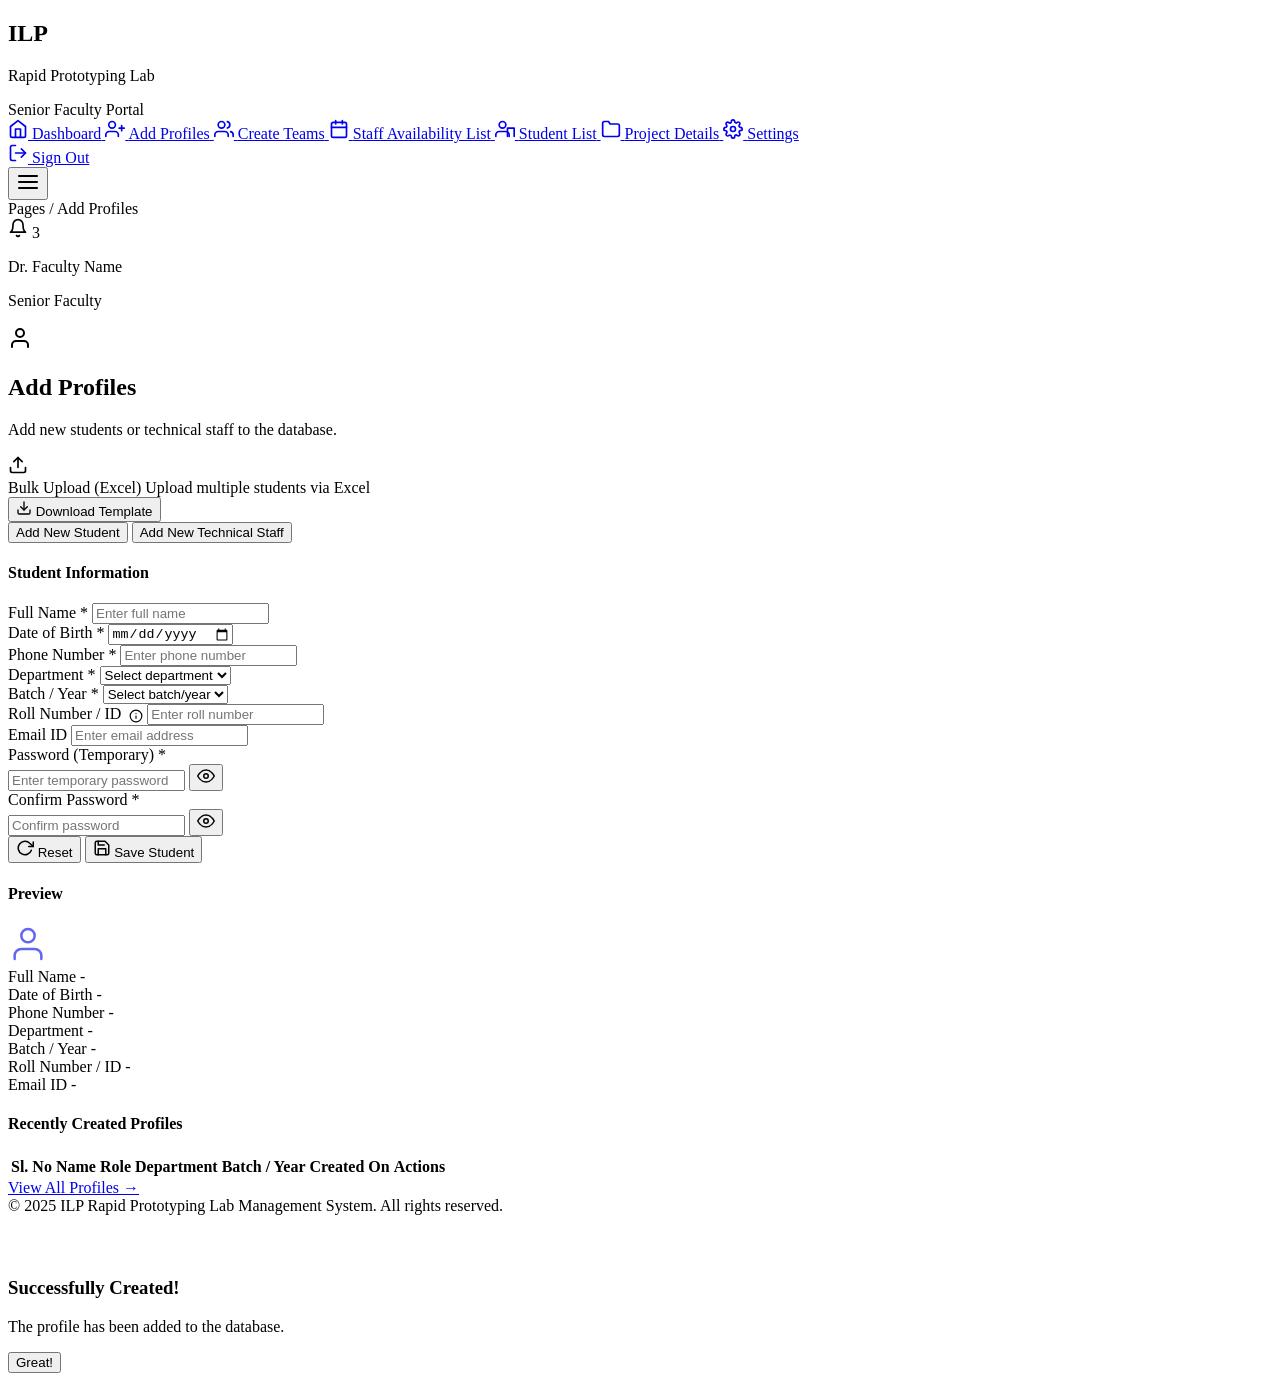
==== add-profile.html @ 279b5605 "senior faculty" ====
<!DOCTYPE html>
<html lang="en">
<head>
    <meta charset="UTF-8">
    <meta name="viewport" content="width=device-width, initial-scale=1.0">
    <title>Add Profiles | RPLMS Senior Faculty</title>
    <link rel="stylesheet" href="../css/style.css">
    <link rel="stylesheet" href="../css/add-profile.css">
</head>
<body>
    <div class="app-container">
        <!-- Sidebar -->
        <aside class="sidebar">
            <div class="sidebar-header">
                <div class="logo-container">
                    <h1>ILP</h1>
                    <p>Rapid Prototyping Lab</p>
                </div>
            </div>
            
            <div class="sidebar-label">Senior Faculty Portal</div>
            
            <nav class="sidebar-menu">
                <a href="dashboard.html" class="menu-item">
                    <svg width="20" height="20" viewBox="0 0 24 24" fill="none" stroke="currentColor" stroke-width="2" stroke-linecap="round" stroke-linejoin="round"><path d="M3 9l9-7 9 7v11a2 2 0 0 1-2 2H5a2 2 0 0 1-2-2z"></path><polyline points="9 22 9 12 15 12 15 22"></polyline></svg>
                    <span>Dashboard</span>
                </a>
                <a href="add-profile.html" class="menu-item active">
                    <svg width="20" height="20" viewBox="0 0 24 24" fill="none" stroke="currentColor" stroke-width="2" stroke-linecap="round" stroke-linejoin="round"><path d="M16 21v-2a4 4 0 0 0-4-4H5a4 4 0 0 0-4 4v2"></path><circle cx="8.5" cy="7" r="4"></circle><line x1="20" y1="8" x2="20" y2="14"></line><line x1="17" y1="11" x2="23" y2="11"></line></svg>
                    <span>Add Profiles</span>
                </a>
                <a href="create-team.html" class="menu-item">
                    <svg width="20" height="20" viewBox="0 0 24 24" fill="none" stroke="currentColor" stroke-width="2" stroke-linecap="round" stroke-linejoin="round"><path d="M17 21v-2a4 4 0 0 0-4-4H5a4 4 0 0 0-4 4v2"></path><circle cx="9" cy="7" r="4"></circle><path d="M23 21v-2a4 4 0 0 0-3-3.87"></path><path d="M16 3.13a4 4 0 0 1 0 7.75"></path></svg>
                    <span>Create Teams</span>
                </a>
                <a href="staff-availability.html" class="menu-item">
                    <svg width="20" height="20" viewBox="0 0 24 24" fill="none" stroke="currentColor" stroke-width="2" stroke-linecap="round" stroke-linejoin="round"><rect x="3" y="4" width="18" height="18" rx="2" ry="2"></rect><line x1="16" y1="2" x2="16" y2="6"></line><line x1="8" y1="2" x2="8" y2="6"></line><line x1="3" y1="10" x2="21" y2="10"></line></svg>
                    <span>Staff Availability List</span>
                </a>
                <a href="student-list.html" class="menu-item">
                    <svg width="20" height="20" viewBox="0 0 24 24" fill="none" stroke="currentColor" stroke-width="2" stroke-linecap="round" stroke-linejoin="round"><path d="M17 21v-2a4 4 0 0 0-4-4H5a4 4 0 0 0-4 4v2"></path><circle cx="9" cy="7" r="4"></circle><polyline points="23 21 23 11 15 11 15 21"></polyline></svg>
                    <span>Student List</span>
                </a>
                <a href="project-details.html" class="menu-item">
                    <svg width="20" height="20" viewBox="0 0 24 24" fill="none" stroke="currentColor" stroke-width="2" stroke-linecap="round" stroke-linejoin="round"><path d="M22 19a2 2 0 0 1-2 2H4a2 2 0 0 1-2-2V5a2 2 0 0 1 2-2h5l2 3h9a2 2 0 0 1 2 2z"></path></svg>
                    <span>Project Details</span>
                </a>
                <a href="settings.html" class="menu-item">
                    <svg width="20" height="20" viewBox="0 0 24 24" fill="none" stroke="currentColor" stroke-width="2" stroke-linecap="round" stroke-linejoin="round"><circle cx="12" cy="12" r="3"></circle><path d="M19.4 15a1.65 1.65 0 0 0 .33 1.82l.06.06a2 2 0 0 1 0 2.83 2 2 0 0 1-2.83 0l-.06-.06a1.65 1.65 0 0 0-1.82-.33 1.65 1.65 0 0 0-1 1.51V21a2 2 0 0 1-2 2 2 2 0 0 1-2-2v-.09A1.65 1.65 0 0 0 9 19.4a1.65 1.65 0 0 0-1.82.33l-.06.06a2 2 0 0 1-2.83 0 2 2 0 0 1 0-2.83l.06-.06a1.65 1.65 0 0 0 .33-1.82 1.65 1.65 0 0 0-1.51-1H3a2 2 0 0 1-2-2 2 2 0 0 1 2-2h.09A1.65 1.65 0 0 0 4.6 9a1.65 1.65 0 0 0-.33-1.82l-.06-.06a2 2 0 0 1 0-2.83 2 2 0 0 1 2.83 0l.06.06a1.65 1.65 0 0 0 1.82.33H9a1.65 1.65 0 0 0 1-1.51V3a2 2 0 0 1 2-2 2 2 0 0 1 2 2v.09a1.65 1.65 0 0 0 1 1.51 1.65 1.65 0 0 0 1.82-.33l.06-.06a2 2 0 0 1 2.83 0 2 2 0 0 1 0 2.83l-.06.06a1.65 1.65 0 0 0-.33 1.82V9a1.65 1.65 0 0 0 1.51 1H21a2 2 0 0 1 2 2 2 2 0 0 1-2 2h-.09a1.65 1.65 0 0 0-1.51 1z"></path></svg>
                    <span>Settings</span>
                </a>
            </nav>
            
            <div class="sidebar-footer">
                <a href="#" class="menu-item">
                    <svg width="20" height="20" viewBox="0 0 24 24" fill="none" stroke="currentColor" stroke-width="2" stroke-linecap="round" stroke-linejoin="round"><path d="M9 21H5a2 2 0 0 1-2-2V5a2 2 0 0 1 2-2h4"></path><polyline points="16 17 21 12 16 7"></polyline><line x1="21" y1="12" x2="9" y2="12"></line></svg>
                    <span>Sign Out</span>
                </a>
            </div>
        </aside>

        <!-- Main Content -->
        <main class="main-content">
            <header class="navbar">
                <div class="navbar-left">
                    <button class="menu-toggle">
                        <svg width="24" height="24" viewBox="0 0 24 24" fill="none" stroke="currentColor" stroke-width="2" stroke-linecap="round" stroke-linejoin="round"><line x1="3" y1="12" x2="21" y2="12"></line><line x1="3" y1="6" x2="21" y2="6"></line><line x1="3" y1="18" x2="21" y2="18"></line></svg>
                    </button>
                    <div class="breadcrumb">
                        <span>Pages</span>
                        <span>/</span>
                        <span class="active">Add Profiles</span>
                    </div>
                </div>
                
                <div class="navbar-right">
                    <div class="nav-icon">
                        <svg width="20" height="20" viewBox="0 0 24 24" fill="none" stroke="currentColor" stroke-width="2" stroke-linecap="round" stroke-linejoin="round"><path d="M18 8A6 6 0 0 0 6 8c0 7-3 9-3 9h18s-3-2-3-9"></path><path d="M13.73 21a2 2 0 0 1-3.46 0"></path></svg>
                        <span class="badge">3</span>
                    </div>
                    <div class="user-profile">
                        <div class="user-info">
                            <p class="user-name">Dr. Faculty Name</p>
                            <p class="user-role">Senior Faculty</p>
                        </div>
                        <div class="user-avatar">
                            <svg width="24" height="24" viewBox="0 0 24 24" fill="none" stroke="currentColor" stroke-width="2" stroke-linecap="round" stroke-linejoin="round"><path d="M20 21v-2a4 4 0 0 0-4-4H8a4 4 0 0 0-4 4v2"></path><circle cx="12" cy="7" r="4"></circle></svg>
                        </div>
                    </div>
                </div>
            </header>

            <div class="content-body">
                <div class="page-flex-header">
                    <div class="page-header">
                        <h2 class="page-title">Add Profiles</h2>
                        <p class="page-subtitle">Add new students or technical staff to the database.</p>
                    </div>
                    <div class="header-actions">
                        <div class="bulk-upload-card">
                            <div class="bulk-info">
                                <svg width="20" height="20" viewBox="0 0 24 24" fill="none" stroke="currentColor" stroke-width="2" stroke-linecap="round" stroke-linejoin="round"><path d="M21 15v4a2 2 0 0 1-2 2H5a2 2 0 0 1-2-2v-4"></path><polyline points="17 8 12 3 7 8"></polyline><line x1="12" y1="3" x2="12" y2="15"></line></svg>
                                <div>
                                    <span class="bulk-title">Bulk Upload (Excel)</span>
                                    <span class="bulk-desc">Upload multiple students via Excel</span>
                                </div>
                            </div>
                            <button class="btn btn-outline btn-sm">
                                <svg width="16" height="16" viewBox="0 0 24 24" fill="none" stroke="currentColor" stroke-width="2" stroke-linecap="round" stroke-linejoin="round"><path d="M21 15v4a2 2 0 0 1-2 2H5a2 2 0 0 1-2-2v-4"></path><polyline points="7 10 12 15 17 10"></polyline><line x1="12" y1="15" x2="12" y2="3"></line></svg>
                                Download Template
                            </button>
                        </div>
                    </div>
                </div>

                <!-- Tabs -->
                <div class="tabs-container">
                    <button class="tab-btn active" data-tab="student">Add New Student</button>
                    <button class="tab-btn" data-tab="staff">Add New Technical Staff</button>
                </div>

                <!-- Main Content Grid -->
                <div class="grid grid-cols-form mt-24">
                    <!-- Form Section -->
                    <div class="card form-card">
                        <h4 class="form-section-title">Student Information</h4>
                        <form id="profileForm">
                            <div class="form-grid">
                                <div class="form-group">
                                    <label>Full Name <span>*</span></label>
                                    <input type="text" id="fullName" placeholder="Enter full name" required>
                                </div>
                                <div class="form-group">
                                    <label>Date of Birth <span>*</span></label>
                                    <input type="date" id="dob" required>
                                </div>
                                <div class="form-group">
                                    <label>Phone Number <span>*</span></label>
                                    <input type="tel" id="phoneNumber" placeholder="Enter phone number" required>
                                </div>
                                <div class="form-group">
                                    <label>Department <span>*</span></label>
                                    <select id="department" required>
                                        <option value="">Select department</option>
                                        <option value="AI & DS">AI & DS</option>
                                        <option value="CSE">CSE</option>
                                        <option value="IT">IT</option>
                                        <option value="ECE">ECE</option>
                                    </select>
                                </div>
                                <div class="form-group">
                                    <label>Batch / Year <span>*</span></label>
                                    <select id="batch" required>
                                        <option value="">Select batch/year</option>
                                        <option value="2021">2021</option>
                                        <option value="2022">2022</option>
                                        <option value="2023">2023</option>
                                        <option value="2024">2024</option>
                                    </select>
                                </div>
                                <div class="form-group">
                                    <label>Roll Number / ID <svg width="14" height="14" viewBox="0 0 24 24" fill="none" stroke="currentColor" stroke-width="2" stroke-linecap="round" stroke-linejoin="round" style="display:inline; margin-left:4px; vertical-align:middle; cursor:help;"><circle cx="12" cy="12" r="10"></circle><line x1="12" y1="16" x2="12" y2="12"></line><line x1="12" y1="8" x2="12.01" y2="8"></line></svg></label>
                                    <input type="text" id="rollNumber" placeholder="Enter roll number">
                                </div>
                                <div class="form-group full-width">
                                    <label>Email ID</label>
                                    <input type="email" id="email" placeholder="Enter email address">
                                </div>
                                <div class="form-group">
                                    <label>Password (Temporary) <span>*</span></label>
                                    <div class="input-with-icon">
                                        <input type="password" id="password" placeholder="Enter temporary password" required>
                                        <button type="button" class="icon-btn toggle-password">
                                            <svg width="18" height="18" viewBox="0 0 24 24" fill="none" stroke="currentColor" stroke-width="2" stroke-linecap="round" stroke-linejoin="round"><path d="M1 12s4-8 11-8 11 8 11 8-4 8-11 8-11-8-11-8z"></path><circle cx="12" cy="12" r="3"></circle></svg>
                                        </button>
                                    </div>
                                </div>
                                <div class="form-group">
                                    <label>Confirm Password <span>*</span></label>
                                    <div class="input-with-icon">
                                        <input type="password" id="confirmPassword" placeholder="Confirm password" required>
                                        <button type="button" class="icon-btn toggle-password">
                                            <svg width="18" height="18" viewBox="0 0 24 24" fill="none" stroke="currentColor" stroke-width="2" stroke-linecap="round" stroke-linejoin="round"><path d="M1 12s4-8 11-8 11 8 11 8-4 8-11 8-11-8-11-8z"></path><circle cx="12" cy="12" r="3"></circle></svg>
                                        </button>
                                    </div>
                                </div>
                            </div>
                            <div class="form-footer">
                                <button type="reset" class="btn btn-outline" id="resetBtn">
                                    <svg width="18" height="18" viewBox="0 0 24 24" fill="none" stroke="currentColor" stroke-width="2" stroke-linecap="round" stroke-linejoin="round"><path d="M23 4v6h-6"></path><path d="M20.49 15a9 9 0 1 1-2.12-9.36L23 10"></path></svg>
                                    Reset
                                </button>
                                <button type="submit" class="btn btn-primary">
                                    <svg width="18" height="18" viewBox="0 0 24 24" fill="none" stroke="currentColor" stroke-width="2" stroke-linecap="round" stroke-linejoin="round"><path d="M19 21H5a2 2 0 0 1-2-2V5a2 2 0 0 1 2-2h11l5 5v11a2 2 0 0 1-2 2z"></path><polyline points="17 21 17 13 7 13 7 21"></polyline><polyline points="7 3 7 8 15 8"></polyline></svg>
                                    Save Student
                                </button>
                            </div>
                        </form>
                    </div>

                    <!-- Preview Section -->
                    <div class="card preview-card">
                        <h4 class="form-section-title">Preview</h4>
                        <div class="preview-content">
                            <div class="preview-avatar">
                                <svg width="40" height="40" viewBox="0 0 24 24" fill="none" stroke="#6366f1" stroke-width="1.5" stroke-linecap="round" stroke-linejoin="round"><path d="M20 21v-2a4 4 0 0 0-4-4H8a4 4 0 0 0-4 4v2"></path><circle cx="12" cy="7" r="4"></circle></svg>
                            </div>
                            <div class="preview-details">
                                <div class="preview-item">
                                    <span class="label">Full Name</span>
                                    <span class="value" id="prev-name">-</span>
                                </div>
                                <div class="preview-item">
                                    <span class="label">Date of Birth</span>
                                    <span class="value" id="prev-dob">-</span>
                                </div>
                                <div class="preview-item">
                                    <span class="label">Phone Number</span>
                                    <span class="value" id="prev-phone">-</span>
                                </div>
                                <div class="preview-item">
                                    <span class="label">Department</span>
                                    <span class="value" id="prev-dept">-</span>
                                </div>
                                <div class="preview-item">
                                    <span class="label">Batch / Year</span>
                                    <span class="value" id="prev-batch">-</span>
                                </div>
                                <div class="preview-item">
                                    <span class="label">Roll Number / ID</span>
                                    <span class="value" id="prev-roll">-</span>
                                </div>
                                <div class="preview-item">
                                    <span class="label">Email ID</span>
                                    <span class="value" id="prev-email">-</span>
                                </div>
                            </div>
                        </div>
                    </div>
                </div>

                <!-- Recently Created Profiles Table -->
                <div class="card mt-24">
                    <div class="card-header">
                        <h4 class="card-title">Recently Created Profiles</h4>
                    </div>
                    <div class="table-responsive">
                        <table class="data-table">
                            <thead>
                                <tr>
                                    <th>Sl. No</th>
                                    <th>Name</th>
                                    <th>Role</th>
                                    <th>Department</th>
                                    <th>Batch / Year</th>
                                    <th>Created On</th>
                                    <th>Actions</th>
                                </tr>
                            </thead>
                            <tbody id="profilesTableBody">
                                <!-- Table rows will be added here via JS -->
                            </tbody>
                        </table>
                    </div>
                    <div class="table-footer">
                        <a href="student-list.html" class="view-all-link">View All Profiles &rarr;</a>
                    </div>
                </div>

                <footer class="mt-40 text-center text-muted fs-12">
                    &copy; 2025 ILP Rapid Prototyping Lab Management System. All rights reserved.
                </footer>
            </div>
        </main>
    </div>

    <!-- Success Popup / Modal -->
    <div id="successModal" class="modal">
        <div class="modal-content">
            <div class="success-icon">
                <svg width="40" height="40" viewBox="0 0 24 24" fill="none" stroke="white" stroke-width="3" stroke-linecap="round" stroke-linejoin="round"><polyline points="20 6 9 17 4 12"></polyline></svg>
            </div>
            <h3>Successfully Created!</h3>
            <p>The profile has been added to the database.</p>
            <button class="btn btn-primary" onclick="closeModal()">Great!</button>
        </div>
    </div>

    <script src="../js/app.js"></script>
    <script src="../js/add-profile.js"></script>
</body>
</html>
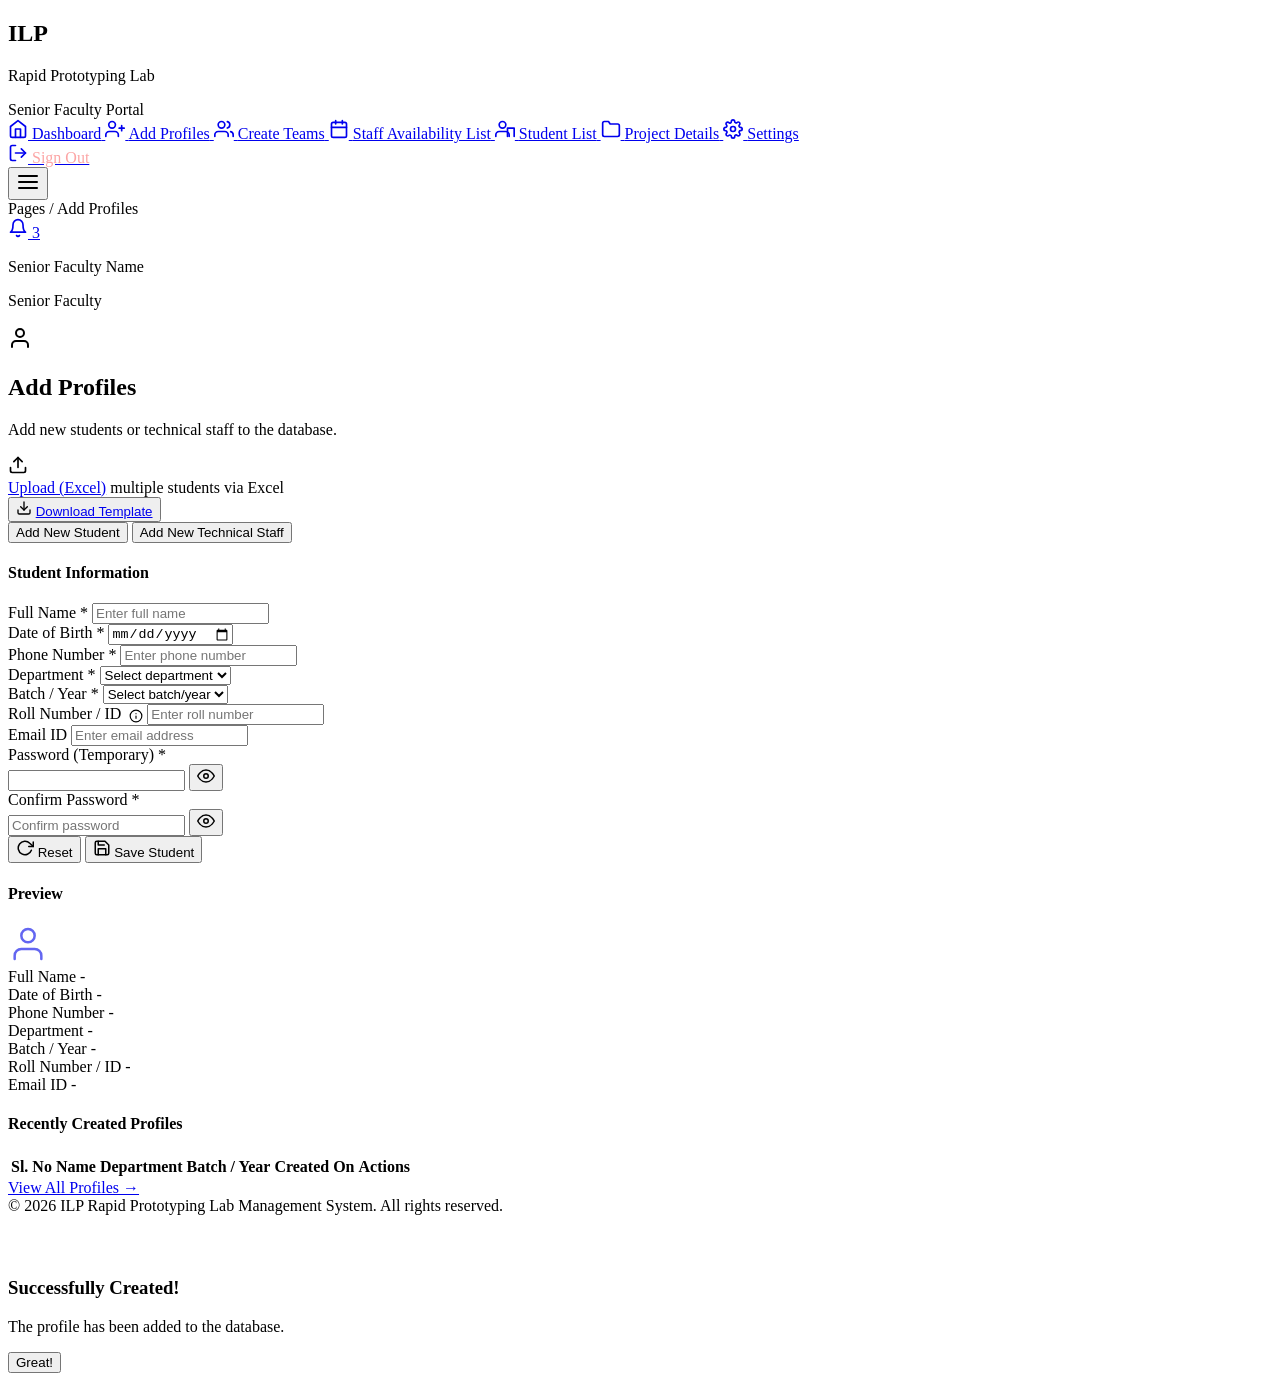
==== commit 9062a1c4: "for nithesh bro" ====
--- a/add-profile.html
+++ b/add-profile.html
@@ -1,292 +1,352 @@
-<!DOCTYPE html>
-<html lang="en">
-<head>
-    <meta charset="UTF-8">
-    <meta name="viewport" content="width=device-width, initial-scale=1.0">
-    <title>Add Profiles | RPLMS Senior Faculty</title>
-    <link rel="stylesheet" href="../css/style.css">
-    <link rel="stylesheet" href="../css/add-profile.css">
-</head>
-<body>
-    <div class="app-container">
-        <!-- Sidebar -->
-        <aside class="sidebar">
-            <div class="sidebar-header">
-                <div class="logo-container">
-                    <h1>ILP</h1>
-                    <p>Rapid Prototyping Lab</p>
-                </div>
-            </div>
-            
-            <div class="sidebar-label">Senior Faculty Portal</div>
-            
-            <nav class="sidebar-menu">
-                <a href="dashboard.html" class="menu-item">
-                    <svg width="20" height="20" viewBox="0 0 24 24" fill="none" stroke="currentColor" stroke-width="2" stroke-linecap="round" stroke-linejoin="round"><path d="M3 9l9-7 9 7v11a2 2 0 0 1-2 2H5a2 2 0 0 1-2-2z"></path><polyline points="9 22 9 12 15 12 15 22"></polyline></svg>
-                    <span>Dashboard</span>
-                </a>
-                <a href="add-profile.html" class="menu-item active">
-                    <svg width="20" height="20" viewBox="0 0 24 24" fill="none" stroke="currentColor" stroke-width="2" stroke-linecap="round" stroke-linejoin="round"><path d="M16 21v-2a4 4 0 0 0-4-4H5a4 4 0 0 0-4 4v2"></path><circle cx="8.5" cy="7" r="4"></circle><line x1="20" y1="8" x2="20" y2="14"></line><line x1="17" y1="11" x2="23" y2="11"></line></svg>
-                    <span>Add Profiles</span>
-                </a>
-                <a href="create-team.html" class="menu-item">
-                    <svg width="20" height="20" viewBox="0 0 24 24" fill="none" stroke="currentColor" stroke-width="2" stroke-linecap="round" stroke-linejoin="round"><path d="M17 21v-2a4 4 0 0 0-4-4H5a4 4 0 0 0-4 4v2"></path><circle cx="9" cy="7" r="4"></circle><path d="M23 21v-2a4 4 0 0 0-3-3.87"></path><path d="M16 3.13a4 4 0 0 1 0 7.75"></path></svg>
-                    <span>Create Teams</span>
-                </a>
-                <a href="staff-availability.html" class="menu-item">
-                    <svg width="20" height="20" viewBox="0 0 24 24" fill="none" stroke="currentColor" stroke-width="2" stroke-linecap="round" stroke-linejoin="round"><rect x="3" y="4" width="18" height="18" rx="2" ry="2"></rect><line x1="16" y1="2" x2="16" y2="6"></line><line x1="8" y1="2" x2="8" y2="6"></line><line x1="3" y1="10" x2="21" y2="10"></line></svg>
-                    <span>Staff Availability List</span>
-                </a>
-                <a href="student-list.html" class="menu-item">
-                    <svg width="20" height="20" viewBox="0 0 24 24" fill="none" stroke="currentColor" stroke-width="2" stroke-linecap="round" stroke-linejoin="round"><path d="M17 21v-2a4 4 0 0 0-4-4H5a4 4 0 0 0-4 4v2"></path><circle cx="9" cy="7" r="4"></circle><polyline points="23 21 23 11 15 11 15 21"></polyline></svg>
-                    <span>Student List</span>
-                </a>
-                <a href="project-details.html" class="menu-item">
-                    <svg width="20" height="20" viewBox="0 0 24 24" fill="none" stroke="currentColor" stroke-width="2" stroke-linecap="round" stroke-linejoin="round"><path d="M22 19a2 2 0 0 1-2 2H4a2 2 0 0 1-2-2V5a2 2 0 0 1 2-2h5l2 3h9a2 2 0 0 1 2 2z"></path></svg>
-                    <span>Project Details</span>
-                </a>
-                <a href="settings.html" class="menu-item">
-                    <svg width="20" height="20" viewBox="0 0 24 24" fill="none" stroke="currentColor" stroke-width="2" stroke-linecap="round" stroke-linejoin="round"><circle cx="12" cy="12" r="3"></circle><path d="M19.4 15a1.65 1.65 0 0 0 .33 1.82l.06.06a2 2 0 0 1 0 2.83 2 2 0 0 1-2.83 0l-.06-.06a1.65 1.65 0 0 0-1.82-.33 1.65 1.65 0 0 0-1 1.51V21a2 2 0 0 1-2 2 2 2 0 0 1-2-2v-.09A1.65 1.65 0 0 0 9 19.4a1.65 1.65 0 0 0-1.82.33l-.06.06a2 2 0 0 1-2.83 0 2 2 0 0 1 0-2.83l.06-.06a1.65 1.65 0 0 0 .33-1.82 1.65 1.65 0 0 0-1.51-1H3a2 2 0 0 1-2-2 2 2 0 0 1 2-2h.09A1.65 1.65 0 0 0 4.6 9a1.65 1.65 0 0 0-.33-1.82l-.06-.06a2 2 0 0 1 0-2.83 2 2 0 0 1 2.83 0l.06.06a1.65 1.65 0 0 0 1.82.33H9a1.65 1.65 0 0 0 1-1.51V3a2 2 0 0 1 2-2 2 2 0 0 1 2 2v.09a1.65 1.65 0 0 0 1 1.51 1.65 1.65 0 0 0 1.82-.33l.06-.06a2 2 0 0 1 2.83 0 2 2 0 0 1 0 2.83l-.06.06a1.65 1.65 0 0 0-.33 1.82V9a1.65 1.65 0 0 0 1.51 1H21a2 2 0 0 1 2 2 2 2 0 0 1-2 2h-.09a1.65 1.65 0 0 0-1.51 1z"></path></svg>
-                    <span>Settings</span>
-                </a>
-            </nav>
-            
-            <div class="sidebar-footer">
-                <a href="#" class="menu-item">
-                    <svg width="20" height="20" viewBox="0 0 24 24" fill="none" stroke="currentColor" stroke-width="2" stroke-linecap="round" stroke-linejoin="round"><path d="M9 21H5a2 2 0 0 1-2-2V5a2 2 0 0 1 2-2h4"></path><polyline points="16 17 21 12 16 7"></polyline><line x1="21" y1="12" x2="9" y2="12"></line></svg>
-                    <span>Sign Out</span>
-                </a>
-            </div>
-        </aside>
-
-        <!-- Main Content -->
-        <main class="main-content">
-            <header class="navbar">
-                <div class="navbar-left">
-                    <button class="menu-toggle">
-                        <svg width="24" height="24" viewBox="0 0 24 24" fill="none" stroke="currentColor" stroke-width="2" stroke-linecap="round" stroke-linejoin="round"><line x1="3" y1="12" x2="21" y2="12"></line><line x1="3" y1="6" x2="21" y2="6"></line><line x1="3" y1="18" x2="21" y2="18"></line></svg>
-                    </button>
-                    <div class="breadcrumb">
-                        <span>Pages</span>
-                        <span>/</span>
-                        <span class="active">Add Profiles</span>
-                    </div>
-                </div>
-                
-                <div class="navbar-right">
-                    <div class="nav-icon">
-                        <svg width="20" height="20" viewBox="0 0 24 24" fill="none" stroke="currentColor" stroke-width="2" stroke-linecap="round" stroke-linejoin="round"><path d="M18 8A6 6 0 0 0 6 8c0 7-3 9-3 9h18s-3-2-3-9"></path><path d="M13.73 21a2 2 0 0 1-3.46 0"></path></svg>
-                        <span class="badge">3</span>
-                    </div>
-                    <div class="user-profile">
-                        <div class="user-info">
-                            <p class="user-name">Dr. Faculty Name</p>
-                            <p class="user-role">Senior Faculty</p>
-                        </div>
-                        <div class="user-avatar">
-                            <svg width="24" height="24" viewBox="0 0 24 24" fill="none" stroke="currentColor" stroke-width="2" stroke-linecap="round" stroke-linejoin="round"><path d="M20 21v-2a4 4 0 0 0-4-4H8a4 4 0 0 0-4 4v2"></path><circle cx="12" cy="7" r="4"></circle></svg>
-                        </div>
-                    </div>
-                </div>
-            </header>
-
-            <div class="content-body">
-                <div class="page-flex-header">
-                    <div class="page-header">
-                        <h2 class="page-title">Add Profiles</h2>
-                        <p class="page-subtitle">Add new students or technical staff to the database.</p>
-                    </div>
-                    <div class="header-actions">
-                        <div class="bulk-upload-card">
-                            <div class="bulk-info">
-                                <svg width="20" height="20" viewBox="0 0 24 24" fill="none" stroke="currentColor" stroke-width="2" stroke-linecap="round" stroke-linejoin="round"><path d="M21 15v4a2 2 0 0 1-2 2H5a2 2 0 0 1-2-2v-4"></path><polyline points="17 8 12 3 7 8"></polyline><line x1="12" y1="3" x2="12" y2="15"></line></svg>
-                                <div>
-                                    <span class="bulk-title">Bulk Upload (Excel)</span>
-                                    <span class="bulk-desc">Upload multiple students via Excel</span>
-                                </div>
-                            </div>
-                            <button class="btn btn-outline btn-sm">
-                                <svg width="16" height="16" viewBox="0 0 24 24" fill="none" stroke="currentColor" stroke-width="2" stroke-linecap="round" stroke-linejoin="round"><path d="M21 15v4a2 2 0 0 1-2 2H5a2 2 0 0 1-2-2v-4"></path><polyline points="7 10 12 15 17 10"></polyline><line x1="12" y1="15" x2="12" y2="3"></line></svg>
-                                Download Template
-                            </button>
-                        </div>
-                    </div>
-                </div>
-
-                <!-- Tabs -->
-                <div class="tabs-container">
-                    <button class="tab-btn active" data-tab="student">Add New Student</button>
-                    <button class="tab-btn" data-tab="staff">Add New Technical Staff</button>
-                </div>
-
-                <!-- Main Content Grid -->
-                <div class="grid grid-cols-form mt-24">
-                    <!-- Form Section -->
-                    <div class="card form-card">
-                        <h4 class="form-section-title">Student Information</h4>
-                        <form id="profileForm">
-                            <div class="form-grid">
-                                <div class="form-group">
-                                    <label>Full Name <span>*</span></label>
-                                    <input type="text" id="fullName" placeholder="Enter full name" required>
-                                </div>
-                                <div class="form-group">
-                                    <label>Date of Birth <span>*</span></label>
-                                    <input type="date" id="dob" required>
-                                </div>
-                                <div class="form-group">
-                                    <label>Phone Number <span>*</span></label>
-                                    <input type="tel" id="phoneNumber" placeholder="Enter phone number" required>
-                                </div>
-                                <div class="form-group">
-                                    <label>Department <span>*</span></label>
-                                    <select id="department" required>
-                                        <option value="">Select department</option>
-                                        <option value="AI & DS">AI & DS</option>
-                                        <option value="CSE">CSE</option>
-                                        <option value="IT">IT</option>
-                                        <option value="ECE">ECE</option>
-                                    </select>
-                                </div>
-                                <div class="form-group">
-                                    <label>Batch / Year <span>*</span></label>
-                                    <select id="batch" required>
-                                        <option value="">Select batch/year</option>
-                                        <option value="2021">2021</option>
-                                        <option value="2022">2022</option>
-                                        <option value="2023">2023</option>
-                                        <option value="2024">2024</option>
-                                    </select>
-                                </div>
-                                <div class="form-group">
-                                    <label>Roll Number / ID <svg width="14" height="14" viewBox="0 0 24 24" fill="none" stroke="currentColor" stroke-width="2" stroke-linecap="round" stroke-linejoin="round" style="display:inline; margin-left:4px; vertical-align:middle; cursor:help;"><circle cx="12" cy="12" r="10"></circle><line x1="12" y1="16" x2="12" y2="12"></line><line x1="12" y1="8" x2="12.01" y2="8"></line></svg></label>
-                                    <input type="text" id="rollNumber" placeholder="Enter roll number">
-                                </div>
-                                <div class="form-group full-width">
-                                    <label>Email ID</label>
-                                    <input type="email" id="email" placeholder="Enter email address">
-                                </div>
-                                <div class="form-group">
-                                    <label>Password (Temporary) <span>*</span></label>
-                                    <div class="input-with-icon">
-                                        <input type="password" id="password" placeholder="Enter temporary password" required>
-                                        <button type="button" class="icon-btn toggle-password">
-                                            <svg width="18" height="18" viewBox="0 0 24 24" fill="none" stroke="currentColor" stroke-width="2" stroke-linecap="round" stroke-linejoin="round"><path d="M1 12s4-8 11-8 11 8 11 8-4 8-11 8-11-8-11-8z"></path><circle cx="12" cy="12" r="3"></circle></svg>
-                                        </button>
-                                    </div>
-                                </div>
-                                <div class="form-group">
-                                    <label>Confirm Password <span>*</span></label>
-                                    <div class="input-with-icon">
-                                        <input type="password" id="confirmPassword" placeholder="Confirm password" required>
-                                        <button type="button" class="icon-btn toggle-password">
-                                            <svg width="18" height="18" viewBox="0 0 24 24" fill="none" stroke="currentColor" stroke-width="2" stroke-linecap="round" stroke-linejoin="round"><path d="M1 12s4-8 11-8 11 8 11 8-4 8-11 8-11-8-11-8z"></path><circle cx="12" cy="12" r="3"></circle></svg>
-                                        </button>
-                                    </div>
-                                </div>
-                            </div>
-                            <div class="form-footer">
-                                <button type="reset" class="btn btn-outline" id="resetBtn">
-                                    <svg width="18" height="18" viewBox="0 0 24 24" fill="none" stroke="currentColor" stroke-width="2" stroke-linecap="round" stroke-linejoin="round"><path d="M23 4v6h-6"></path><path d="M20.49 15a9 9 0 1 1-2.12-9.36L23 10"></path></svg>
-                                    Reset
-                                </button>
-                                <button type="submit" class="btn btn-primary">
-                                    <svg width="18" height="18" viewBox="0 0 24 24" fill="none" stroke="currentColor" stroke-width="2" stroke-linecap="round" stroke-linejoin="round"><path d="M19 21H5a2 2 0 0 1-2-2V5a2 2 0 0 1 2-2h11l5 5v11a2 2 0 0 1-2 2z"></path><polyline points="17 21 17 13 7 13 7 21"></polyline><polyline points="7 3 7 8 15 8"></polyline></svg>
-                                    Save Student
-                                </button>
-                            </div>
-                        </form>
-                    </div>
-
-                    <!-- Preview Section -->
-                    <div class="card preview-card">
-                        <h4 class="form-section-title">Preview</h4>
-                        <div class="preview-content">
-                            <div class="preview-avatar">
-                                <svg width="40" height="40" viewBox="0 0 24 24" fill="none" stroke="#6366f1" stroke-width="1.5" stroke-linecap="round" stroke-linejoin="round"><path d="M20 21v-2a4 4 0 0 0-4-4H8a4 4 0 0 0-4 4v2"></path><circle cx="12" cy="7" r="4"></circle></svg>
-                            </div>
-                            <div class="preview-details">
-                                <div class="preview-item">
-                                    <span class="label">Full Name</span>
-                                    <span class="value" id="prev-name">-</span>
-                                </div>
-                                <div class="preview-item">
-                                    <span class="label">Date of Birth</span>
-                                    <span class="value" id="prev-dob">-</span>
-                                </div>
-                                <div class="preview-item">
-                                    <span class="label">Phone Number</span>
-                                    <span class="value" id="prev-phone">-</span>
-                                </div>
-                                <div class="preview-item">
-                                    <span class="label">Department</span>
-                                    <span class="value" id="prev-dept">-</span>
-                                </div>
-                                <div class="preview-item">
-                                    <span class="label">Batch / Year</span>
-                                    <span class="value" id="prev-batch">-</span>
-                                </div>
-                                <div class="preview-item">
-                                    <span class="label">Roll Number / ID</span>
-                                    <span class="value" id="prev-roll">-</span>
-                                </div>
-                                <div class="preview-item">
-                                    <span class="label">Email ID</span>
-                                    <span class="value" id="prev-email">-</span>
-                                </div>
-                            </div>
-                        </div>
-                    </div>
-                </div>
-
-                <!-- Recently Created Profiles Table -->
-                <div class="card mt-24">
-                    <div class="card-header">
-                        <h4 class="card-title">Recently Created Profiles</h4>
-                    </div>
-                    <div class="table-responsive">
-                        <table class="data-table">
-                            <thead>
-                                <tr>
-                                    <th>Sl. No</th>
-                                    <th>Name</th>
-                                    <th>Role</th>
-                                    <th>Department</th>
-                                    <th>Batch / Year</th>
-                                    <th>Created On</th>
-                                    <th>Actions</th>
-                                </tr>
-                            </thead>
-                            <tbody id="profilesTableBody">
-                                <!-- Table rows will be added here via JS -->
-                            </tbody>
-                        </table>
-                    </div>
-                    <div class="table-footer">
-                        <a href="student-list.html" class="view-all-link">View All Profiles &rarr;</a>
-                    </div>
-                </div>
-
-                <footer class="mt-40 text-center text-muted fs-12">
-                    &copy; 2025 ILP Rapid Prototyping Lab Management System. All rights reserved.
-                </footer>
-            </div>
-        </main>
-    </div>
-
-    <!-- Success Popup / Modal -->
-    <div id="successModal" class="modal">
-        <div class="modal-content">
-            <div class="success-icon">
-                <svg width="40" height="40" viewBox="0 0 24 24" fill="none" stroke="white" stroke-width="3" stroke-linecap="round" stroke-linejoin="round"><polyline points="20 6 9 17 4 12"></polyline></svg>
-            </div>
-            <h3>Successfully Created!</h3>
-            <p>The profile has been added to the database.</p>
-            <button class="btn btn-primary" onclick="closeModal()">Great!</button>
-        </div>
-    </div>
-
-    <script src="../js/app.js"></script>
-    <script src="../js/add-profile.js"></script>
-</body>
-</html>
+<!DOCTYPE html>
+<html lang="en">
+<head>
+    <meta charset="UTF-8">
+    <meta name="viewport" content="width=device-width, initial-scale=1.0">
+    <title>Add Profiles | RPLMS Senior Faculty</title>
+    <link rel="stylesheet" href="../css/style.css">
+    <link rel="stylesheet" href="../css/add-profile.css">
+</head>
+<body>
+    <div class="app-container">
+        <!-- Sidebar -->
+        <aside class="sidebar">
+            <div class="sidebar-header">
+                <div class="logo-container">
+                    <h1>ILP</h1>
+                    <p>Rapid Prototyping Lab</p>
+                </div>
+            </div>
+            
+            <div class="sidebar-label">Senior Faculty Portal</div>
+            
+            <nav class="sidebar-menu">
+                <a href="dashboard.html" class="menu-item">
+                    <svg width="20" height="20" viewBox="0 0 24 24" fill="none" stroke="currentColor" stroke-width="2" stroke-linecap="round" stroke-linejoin="round"><path d="M3 9l9-7 9 7v11a2 2 0 0 1-2 2H5a2 2 0 0 1-2-2z"></path><polyline points="9 22 9 12 15 12 15 22"></polyline></svg>
+                    <span>Dashboard</span>
+                </a>
+                <a href="add-profile.html" class="menu-item active">
+                    <svg width="20" height="20" viewBox="0 0 24 24" fill="none" stroke="currentColor" stroke-width="2" stroke-linecap="round" stroke-linejoin="round"><path d="M16 21v-2a4 4 0 0 0-4-4H5a4 4 0 0 0-4 4v2"></path><circle cx="8.5" cy="7" r="4"></circle><line x1="20" y1="8" x2="20" y2="14"></line><line x1="17" y1="11" x2="23" y2="11"></line></svg>
+                    <span>Add Profiles</span>
+                </a>
+                <a href="create-team.html" class="menu-item">
+                    <svg width="20" height="20" viewBox="0 0 24 24" fill="none" stroke="currentColor" stroke-width="2" stroke-linecap="round" stroke-linejoin="round"><path d="M17 21v-2a4 4 0 0 0-4-4H5a4 4 0 0 0-4 4v2"></path><circle cx="9" cy="7" r="4"></circle><path d="M23 21v-2a4 4 0 0 0-3-3.87"></path><path d="M16 3.13a4 4 0 0 1 0 7.75"></path></svg>
+                    <span>Create Teams</span>
+                </a>
+                <a href="staff-availability.html" class="menu-item">
+                    <svg width="20" height="20" viewBox="0 0 24 24" fill="none" stroke="currentColor" stroke-width="2" stroke-linecap="round" stroke-linejoin="round"><rect x="3" y="4" width="18" height="18" rx="2" ry="2"></rect><line x1="16" y1="2" x2="16" y2="6"></line><line x1="8" y1="2" x2="8" y2="6"></line><line x1="3" y1="10" x2="21" y2="10"></line></svg>
+                    <span>Staff Availability List</span>
+                </a>
+                <a href="student-list.html" class="menu-item">
+                    <svg width="20" height="20" viewBox="0 0 24 24" fill="none" stroke="currentColor" stroke-width="2" stroke-linecap="round" stroke-linejoin="round"><path d="M17 21v-2a4 4 0 0 0-4-4H5a4 4 0 0 0-4 4v2"></path><circle cx="9" cy="7" r="4"></circle><polyline points="23 21 23 11 15 11 15 21"></polyline></svg>
+                    <span>Student List</span>
+                </a>
+                <a href="project-details.html" class="menu-item">
+                    <svg width="20" height="20" viewBox="0 0 24 24" fill="none" stroke="currentColor" stroke-width="2" stroke-linecap="round" stroke-linejoin="round"><path d="M22 19a2 2 0 0 1-2 2H4a2 2 0 0 1-2-2V5a2 2 0 0 1 2-2h5l2 3h9a2 2 0 0 1 2 2z"></path></svg>
+                    <span>Project Details</span>
+                </a>
+                <a href="settings.html" class="menu-item">
+                    <svg width="20" height="20" viewBox="0 0 24 24" fill="none" stroke="currentColor" stroke-width="2" stroke-linecap="round" stroke-linejoin="round"><circle cx="12" cy="12" r="3"></circle><path d="M19.4 15a1.65 1.65 0 0 0 .33 1.82l.06.06a2 2 0 0 1 0 2.83 2 2 0 0 1-2.83 0l-.06-.06a1.65 1.65 0 0 0-1.82-.33 1.65 1.65 0 0 0-1 1.51V21a2 2 0 0 1-2 2 2 2 0 0 1-2-2v-.09A1.65 1.65 0 0 0 9 19.4a1.65 1.65 0 0 0-1.82.33l-.06.06a2 2 0 0 1-2.83 0 2 2 0 0 1 0-2.83l.06-.06a1.65 1.65 0 0 0 .33-1.82 1.65 1.65 0 0 0-1.51-1H3a2 2 0 0 1-2-2 2 2 0 0 1 2-2h.09A1.65 1.65 0 0 0 4.6 9a1.65 1.65 0 0 0-.33-1.82l-.06-.06a2 2 0 0 1 0-2.83 2 2 0 0 1 2.83 0l.06.06a1.65 1.65 0 0 0 1.82.33H9a1.65 1.65 0 0 0 1-1.51V3a2 2 0 0 1 2-2 2 2 0 0 1 2 2v.09a1.65 1.65 0 0 0 1 1.51 1.65 1.65 0 0 0 1.82-.33l.06-.06a2 2 0 0 1 2.83 0 2 2 0 0 1 0 2.83l-.06.06a1.65 1.65 0 0 0-.33 1.82V9a1.65 1.65 0 0 0 1.51 1H21a2 2 0 0 1 2 2 2 2 0 0 1-2 2h-.09a1.65 1.65 0 0 0-1.51 1z"></path></svg>
+                    <span>Settings</span>
+                </a>
+            </nav>
+            
+            <div class="sidebar-footer">
+                <a href="#" class="menu-item">
+                    <svg width="20" height="20" viewBox="0 0 24 24" fill="none" stroke="currentColor" stroke-width="2" stroke-linecap="round" stroke-linejoin="round"><path d="M9 21H5a2 2 0 0 1-2-2V5a2 2 0 0 1 2-2h4"></path><polyline points="16 17 21 12 16 7"></polyline><line x1="21" y1="12" x2="9" y2="12"></line></svg>
+                    <span style="color: #fca5a5;">Sign Out</span>
+                </a>
+            </div>
+        </aside>
+
+        <!-- Main Content -->
+        <main class="main-content">
+            <header class="navbar">
+                <div class="navbar-left">
+                    <button class="menu-toggle">
+                        <svg width="24" height="24" viewBox="0 0 24 24" fill="none" stroke="currentColor" stroke-width="2" stroke-linecap="round" stroke-linejoin="round"><line x1="3" y1="12" x2="21" y2="12"></line><line x1="3" y1="6" x2="21" y2="6"></line><line x1="3" y1="18" x2="21" y2="18"></line></svg>
+                    </button>
+                    <div class="breadcrumb">
+                        <span>Pages</span>
+                        <span>/</span>
+                        <span class="active">Add Profiles</span>
+                    </div>
+                </div>
+                
+                <div class="navbar-right">
+                    <a href="notification.html" class="nav-icon">
+                        <svg width="20" height="20" viewBox="0 0 24 24" fill="none" stroke="currentColor" stroke-width="2" stroke-linecap="round" stroke-linejoin="round"><path d="M18 8A6 6 0 0 0 6 8c0 7-3 9-3 9h18s-3-2-3-9"></path><path d="M13.73 21a2 2 0 0 1-3.46 0"></path></svg>
+                        <span class="badge">3</span>
+                    </a>
+                    <div class="user-profile">
+                        <div class="user-info">
+                            <p class="user-name">Senior Faculty Name</p>
+                            <p class="user-role">Senior Faculty</p>
+                        </div>
+                        <div class="user-avatar">
+                            <svg width="24" height="24" viewBox="0 0 24 24" fill="none" stroke="currentColor" stroke-width="2" stroke-linecap="round" stroke-linejoin="round"><path d="M20 21v-2a4 4 0 0 0-4-4H8a4 4 0 0 0-4 4v2"></path><circle cx="12" cy="7" r="4"></circle></svg>
+                        </div>
+                    </div>
+                </div>
+            </header>
+
+            <div class="content-body">
+                <div class="page-flex-header">
+                    <div class="page-header">
+                        <h2 class="page-title">Add Profiles</h2>
+                        <p class="page-subtitle">Add new students or technical staff to the database.</p>
+                    </div>
+                    <div class="header-actions">
+                        <div class="bulk-upload-card">
+                            <div class="bulk-info">
+                                <svg width="20" height="20" viewBox="0 0 24 24" fill="none" stroke="currentColor" stroke-width="2" stroke-linecap="round" stroke-linejoin="round"><path d="M21 15v4a2 2 0 0 1-2 2H5a2 2 0 0 1-2-2v-4"></path><polyline points="17 8 12 3 7 8"></polyline><line x1="12" y1="3" x2="12" y2="15"></line></svg>
+                                <div>
+                                    <span class="bulk-title"><a href="upload.html">Upload (Excel)</a></span>
+                                    <span class="bulk-desc"> multiple students via Excel</span>
+                                </div>
+                            </div>
+                            <button class="btn btn-outline btn-sm">
+                                <svg width="16" height="16" viewBox="0 0 24 24" fill="none" stroke="currentColor" stroke-width="2" stroke-linecap="round" stroke-linejoin="round"><path d="M21 15v4a2 2 0 0 1-2 2H5a2 2 0 0 1-2-2v-4"></path><polyline points="7 10 12 15 17 10"></polyline><line x1="12" y1="15" x2="12" y2="3"></line></svg>
+                                <a href="#">Download Template</a>
+                            </button>
+                        </div>
+                    </div>
+                </div>
+
+                <!-- Tabs -->
+                <div class="tabs-container">
+                    <button class="tab-btn active" data-tab="student">Add New Student</button>
+                    <button class="tab-btn" data-tab="staff">Add New Technical Staff</button>
+                </div>
+
+                <!-- Main Content Grid -->
+                <div class="grid grid-cols-form mt-24">
+                    <!-- Form Section -->
+                    <div class="card form-card">
+                        <h4 class="form-section-title">Student Information</h4>
+                        <form id="profileForm" novalidate>
+                            <!-- <div class="form-grid">
+                                <div class="form-group">
+                                    <label>Full Name <span>*</span></label>
+                                    <input type="text" id="fullName" placeholder="Enter full name" minlength="3" maxlength="50" required>
+                                </div>
+                                <div class="form-group">
+                                    <label>Date of Birth <span>*</span></label>
+                                    <input type="date" id="dob" required>
+                                </div>
+                                <div class="form-group">
+                                    <label>Phone Number <span>*</span></label>
+                                    <input type="tel" id="phoneNumber" maxlength="10" placeholder="Enter phone number" required>
+                                </div>
+                                <div class="form-group">
+                                    <label>Department <span>*</span></label>
+                                    <select id="department" required>
+                                        <option value="">Select department</option>
+                                        <option value="AI & DS">AI & DS</option>
+                                        <option value="CSE">CSE</option>
+                                        <option value="IT">IT</option>
+                                        <option value="ECE">ECE</option>
+                                    </select>
+                                </div>
+                                <div class="form-group">
+                                    <label>Batch / Year <span>*</span></label>
+                                    <select id="batch" required>
+                                        <option value="">Select batch/year</option>
+                                        <option value="2021">2021</option>
+                                        <option value="2022">2022</option>
+                                        <option value="2023">2023</option>
+                                        <option value="2024">2024</option>
+                                    </select>
+                                </div>
+                                <div class="form-group">
+                                    <label>Roll Number / ID <svg width="14" height="14" viewBox="0 0 24 24" fill="none" stroke="currentColor" stroke-width="2" stroke-linecap="round" stroke-linejoin="round" style="display:inline; margin-left:4px; vertical-align:middle; cursor:help;"><circle cx="12" cy="12" r="10"></circle><line x1="12" y1="16" x2="12" y2="12"></line><line x1="12" y1="8" x2="12.01" y2="8"></line></svg></label>
+                                    <input type="text" id="rollNumber" maxlength="20" placeholder="Enter roll number">
+                                </div>
+                                <div class="form-group full-width">
+                                    <label>Email ID</label>
+                                    <input type="email" id="email"  placeholder="Enter email address" required>
+                                </div>
+                                <div class="form-group">
+                                    <label>Password (Temporary) <span>*</span></label>
+                                    <div class="input-with-icon">
+                                        <input type="password" id="password" minlength="8" required>
+                                        <button type="button" class="icon-btn toggle-password">
+                                            <svg width="18" height="18" viewBox="0 0 24 24" fill="none" stroke="currentColor" stroke-width="2" stroke-linecap="round" stroke-linejoin="round"><path d="M1 12s4-8 11-8 11 8 11 8-4 8-11 8-11-8-11-8z"></path><circle cx="12" cy="12" r="3"></circle></svg>
+                                        </button>
+                                    </div>
+                                </div>
+                                <div class="form-group">
+                                    <label>Confirm Password <span>*</span></label>
+                                    <div class="input-with-icon">
+                                        <input type="password" id="confirmPassword" placeholder="Confirm password" required>
+                                        <button type="button" class="icon-btn toggle-password">
+                                            <svg width="18" height="18" viewBox="0 0 24 24" fill="none" stroke="currentColor" stroke-width="2" stroke-linecap="round" stroke-linejoin="round"><path d="M1 12s4-8 11-8 11 8 11 8-4 8-11 8-11-8-11-8z"></path><circle cx="12" cy="12" r="3"></circle></svg>
+                                        </button>
+                                    </div>
+                                </div>
+                            </div> -->
+                            <div class="form-grid">
+                                <div class="form-group">
+                                    <label>Full Name <span>*</span></label>
+                                    <input type="text" id="fullName" placeholder="Enter full name" minlength="3" maxlength="50" required>
+                                </div>
+                                <div class="form-group">
+                                    <label>Date of Birth <span>*</span></label>
+                                    <input type="date" id="dob" required>
+                                </div>
+                                <div class="form-group">
+                                    <label>Phone Number <span>*</span></label>
+                                    <input type="tel" id="phoneNumber" maxlength="10" placeholder="Enter phone number" required>
+                                </div>
+                                <div class="form-group">
+                                    <label>Department <span>*</span></label>
+                                    <select id="department" required>
+                                        <option value="">Select department</option>
+                                        <option value="AI & DS">AI & DS</option>
+                                        <option value="CSE">CSE</option>
+                                        <option value="IT">IT</option>
+                                        <option value="ECE">ECE</option>
+                                    </select>
+                                </div>
+                                <div class="form-group" id="batchGroup">
+                                    <label>Batch / Year <span>*</span></label>
+                                    <select id="batch" required>
+                                        <option value="">Select batch/year</option>
+                                        <option value="2021">2021</option>
+                                        <option value="2022">2022</option>
+                                        <option value="2023">2023</option>
+                                        <option value="2024">2024</option>
+                                    </select>
+                                </div>
+                                <div class="form-group">
+                                    <label>Roll Number / ID <svg width="14" height="14" viewBox="0 0 24 24" fill="none" stroke="currentColor" stroke-width="2" stroke-linecap="round" stroke-linejoin="round" style="display:inline; margin-left:4px; vertical-align:middle; cursor:help;"><circle cx="12" cy="12" r="10"></circle><line x1="12" y1="16" x2="12" y2="12"></line><line x1="12" y1="8" x2="12.01" y2="8"></line></svg></label>
+                                    <input type="text" id="rollNumber" maxlength="20" placeholder="Enter roll number">
+                                </div>
+                                <div class="form-group full-width">
+                                    <label>Email ID</label>
+                                    <input type="email" id="email"  placeholder="Enter email address" required>
+                                </div>
+                                <div class="form-group">
+                                    <label>Password (Temporary) <span>*</span></label>
+                                    <div class="input-with-icon">
+                                        <input type="password" id="password" minlength="8" required>
+                                        <button type="button" class="icon-btn toggle-password">
+                                            <svg width="18" height="18" viewBox="0 0 24 24" fill="none" stroke="currentColor" stroke-width="2" stroke-linecap="round" stroke-linejoin="round"><path d="M1 12s4-8 11-8 11 8 11 8-4 8-11 8-11-8-11-8z"></path><circle cx="12" cy="12" r="3"></circle></svg>
+                                        </button>
+                                    </div>
+                                </div>
+                                <div class="form-group">
+                                    <label>Confirm Password <span>*</span></label>
+                                    <div class="input-with-icon">
+                                        <input type="password" id="confirmPassword" placeholder="Confirm password" required>
+                                        <button type="button" class="icon-btn toggle-password">
+                                            <svg width="18" height="18" viewBox="0 0 24 24" fill="none" stroke="currentColor" stroke-width="2" stroke-linecap="round" stroke-linejoin="round"><path d="M1 12s4-8 11-8 11 8 11 8-4 8-11 8-11-8-11-8z"></path><circle cx="12" cy="12" r="3"></circle></svg>
+                                        </button>
+                                    </div>
+                                </div>
+                            </div>
+                            <div class="form-footer">
+                                <button type="reset" class="btn btn-outline" id="resetBtn">
+                                    <svg width="18" height="18" viewBox="0 0 24 24" fill="none" stroke="currentColor" stroke-width="2" stroke-linecap="round" stroke-linejoin="round"><path d="M23 4v6h-6"></path><path d="M20.49 15a9 9 0 1 1-2.12-9.36L23 10"></path></svg>
+                                    Reset
+                                </button>
+                                <button type="submit" class="btn btn-primary">
+                                    <svg width="18" height="18" viewBox="0 0 24 24" fill="none" stroke="currentColor" stroke-width="2" stroke-linecap="round" stroke-linejoin="round"><path d="M19 21H5a2 2 0 0 1-2-2V5a2 2 0 0 1 2-2h11l5 5v11a2 2 0 0 1-2 2z"></path><polyline points="17 21 17 13 7 13 7 21"></polyline><polyline points="7 3 7 8 15 8"></polyline></svg>
+                                    Save Student
+                                </button>
+                            </div>
+                        </form>
+                    </div>
+
+                    <!-- Preview Section -->
+                    <div class="card preview-card">
+                        <h4 class="form-section-title">Preview</h4>
+                        <div class="preview-content">
+                            <div class="preview-avatar">
+                                <svg width="40" height="40" viewBox="0 0 24 24" fill="none" stroke="#6366f1" stroke-width="1.5" stroke-linecap="round" stroke-linejoin="round"><path d="M20 21v-2a4 4 0 0 0-4-4H8a4 4 0 0 0-4 4v2"></path><circle cx="12" cy="7" r="4"></circle></svg>
+                            </div>
+                            <div class="preview-details">
+                                <div class="preview-item">
+                                    <span class="label">Full Name</span>
+                                    <span class="value" id="prev-name">-</span>
+                                </div>
+                                <div class="preview-item">
+                                    <span class="label">Date of Birth</span>
+                                    <span class="value" id="prev-dob">-</span>
+                                </div>
+                                <div class="preview-item">
+                                    <span class="label">Phone Number</span>
+                                    <span class="value" id="prev-phone">-</span>
+                                </div>
+                                <div class="preview-item">
+                                    <span class="label">Department</span>
+                                    <span class="value" id="prev-dept">-</span>
+                                </div>
+                                <div class="preview-item" id="previewBatchItem">
+                                    <span class="label">Batch / Year</span>
+                                    <span class="value" id="prev-batch">-</span>
+                                </div>
+                                <div class="preview-item">
+                                    <span class="label">Roll Number / ID</span>
+                                    <span class="value" id="prev-roll">-</span>
+                                </div>
+                                <div class="preview-item">
+                                    <span class="label">Email ID</span>
+                                    <span class="value" id="prev-email">-</span>
+                                </div>
+                            </div>
+                        </div>
+                    </div>
+                </div>
+
+                <!-- Recently Created Profiles Table -->
+                <div class="card mt-24">
+                    <div class="card-header">
+                        <h4 class="card-title">Recently Created Profiles</h4>
+                    </div>
+                    <div class="table-responsive">
+                        <table class="data-table">
+                            <thead>
+                                <tr>
+                                    <th>Sl. No</th>
+                                    <th>Name</th>
+                                    <th>Department</th>
+                                    <th>Batch / Year</th>
+                                    <th>Created On</th>
+                                    <th>Actions</th>
+                                </tr>
+                            </thead>
+                            <tbody id="profilesTableBody">
+                                <!-- Table rows will be added here via JS -->
+                            </tbody>
+                        </table>
+                    </div>
+                    <div class="table-footer">
+                        <a href="student-list.html" class="view-all-link">View All Profiles &rarr;</a>
+                    </div>
+                </div>
+
+                <footer class="mt-40 text-center text-muted fs-12">
+                    &copy; 2026 ILP Rapid Prototyping Lab Management System. All rights reserved.
+                </footer>
+            </div>
+        </main>
+    </div>
+
+    <!-- Success Popup / Modal -->
+    <div id="successModal" class="modal">
+        <div class="modal-content">
+            <div class="success-icon">
+                <svg width="40" height="40" viewBox="0 0 24 24" fill="none" stroke="white" stroke-width="3" stroke-linecap="round" stroke-linejoin="round"><polyline points="20 6 9 17 4 12"></polyline></svg>
+            </div>
+            <h3>Successfully Created!</h3>
+            <p>The profile has been added to the database.</p>
+            <button class="btn btn-primary" onclick="closeModal()">Great!</button>
+        </div>
+    </div>
+
+    <script src="../js/app.js"></script>
+    <script src="../js/validation.js"></script>
+    <script src="../js/add-profile.js"></script>
+</body>
+</html>
